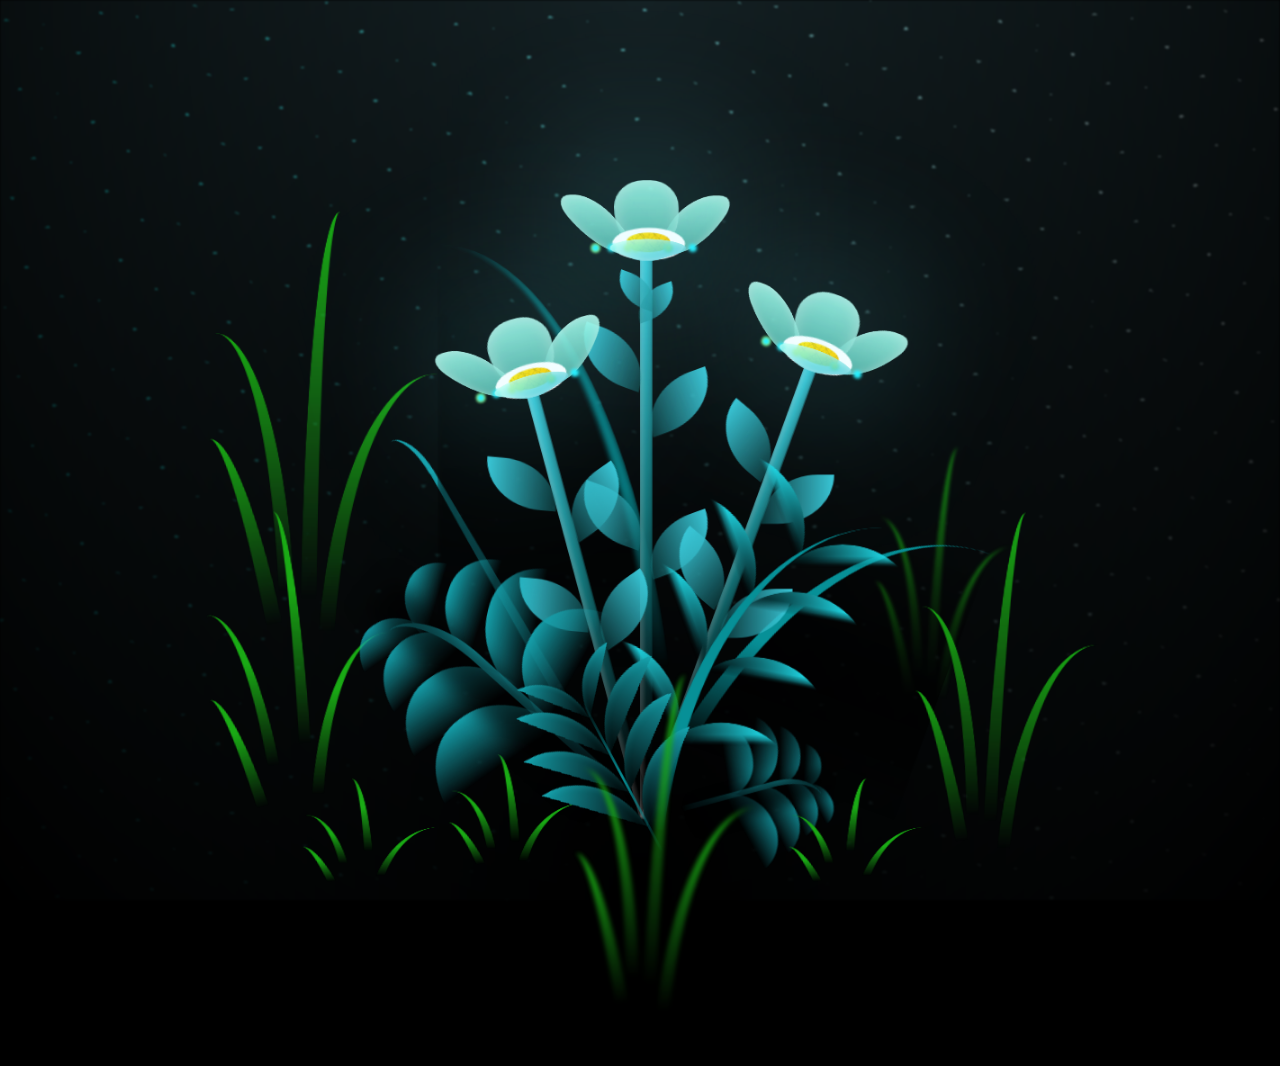
==== flower.html @ 7cb49137 "initial commit" ====
<!DOCTYPE html>
<html lang="en">
<head>
    <meta charset="UTF-8">
    <meta http-equiv="X-UA-Compatible" content="IE=edge">
    <meta name="viewport" content="width=device-width, initial-scale=1.0">
    <link rel="stylesheet" href="css/main.css">
    <link rel="icon" href="img/flowers.png" type="image/x-icon">
    <title>flowers</title>
</head>
<body class="container">
    <div class="night"></div>
    <div class="flowers">
      <div class="flower flower--1">
        <div class="flower__leafs flower__leafs--1">
          <div class="flower__leaf flower__leaf--1"></div>
          <div class="flower__leaf flower__leaf--2"></div>
          <div class="flower__leaf flower__leaf--3"></div>
          <div class="flower__leaf flower__leaf--4"></div>
          <div class="flower__white-circle"></div>
  
          <div class="flower__light flower__light--1"></div>
          <div class="flower__light flower__light--2"></div>
          <div class="flower__light flower__light--3"></div>
          <div class="flower__light flower__light--4"></div>
          <div class="flower__light flower__light--5"></div>
          <div class="flower__light flower__light--6"></div>
          <div class="flower__light flower__light--7"></div>
          <div class="flower__light flower__light--8"></div>
  
        </div>
        <div class="flower__line">
          <div class="flower__line__leaf flower__line__leaf--1"></div>
          <div class="flower__line__leaf flower__line__leaf--2"></div>
          <div class="flower__line__leaf flower__line__leaf--3"></div>
          <div class="flower__line__leaf flower__line__leaf--4"></div>
          <div class="flower__line__leaf flower__line__leaf--5"></div>
          <div class="flower__line__leaf flower__line__leaf--6"></div>
        </div>
      </div>
  
      <div class="flower flower--2">
        <div class="flower__leafs flower__leafs--2">
          <div class="flower__leaf flower__leaf--1"></div>
          <div class="flower__leaf flower__leaf--2"></div>
          <div class="flower__leaf flower__leaf--3"></div>
          <div class="flower__leaf flower__leaf--4"></div>
          <div class="flower__white-circle"></div>
  
          <div class="flower__light flower__light--1"></div>
          <div class="flower__light flower__light--2"></div>
          <div class="flower__light flower__light--3"></div>
          <div class="flower__light flower__light--4"></div>
          <div class="flower__light flower__light--5"></div>
          <div class="flower__light flower__light--6"></div>
          <div class="flower__light flower__light--7"></div>
          <div class="flower__light flower__light--8"></div>
  
        </div>
        <div class="flower__line">
          <div class="flower__line__leaf flower__line__leaf--1"></div>
          <div class="flower__line__leaf flower__line__leaf--2"></div>
          <div class="flower__line__leaf flower__line__leaf--3"></div>
          <div class="flower__line__leaf flower__line__leaf--4"></div>
        </div>
      </div>
  
      <div class="flower flower--3">
        <div class="flower__leafs flower__leafs--3">
          <div class="flower__leaf flower__leaf--1"></div>
          <div class="flower__leaf flower__leaf--2"></div>
          <div class="flower__leaf flower__leaf--3"></div>
          <div class="flower__leaf flower__leaf--4"></div>
          <div class="flower__white-circle"></div>
  
          <div class="flower__light flower__light--1"></div>
          <div class="flower__light flower__light--2"></div>
          <div class="flower__light flower__light--3"></div>
          <div class="flower__light flower__light--4"></div>
          <div class="flower__light flower__light--5"></div>
          <div class="flower__light flower__light--6"></div>
          <div class="flower__light flower__light--7"></div>
          <div class="flower__light flower__light--8"></div>
  
        </div>
        <div class="flower__line">
          <div class="flower__line__leaf flower__line__leaf--1"></div>
          <div class="flower__line__leaf flower__line__leaf--2"></div>
          <div class="flower__line__leaf flower__line__leaf--3"></div>
          <div class="flower__line__leaf flower__line__leaf--4"></div>
        </div>
      </div>
  
      <div class="grow-ans" style="--d:1.2s">
        <div class="flower__g-long">
          <div class="flower__g-long__top"></div>
          <div class="flower__g-long__bottom"></div>
        </div>
      </div>
  
      <div class="growing-grass">
        <div class="flower__grass flower__grass--1">
          <div class="flower__grass--top"></div>
          <div class="flower__grass--bottom"></div>
          <div class="flower__grass__leaf flower__grass__leaf--1"></div>
          <div class="flower__grass__leaf flower__grass__leaf--2"></div>
          <div class="flower__grass__leaf flower__grass__leaf--3"></div>
          <div class="flower__grass__leaf flower__grass__leaf--4"></div>
          <div class="flower__grass__leaf flower__grass__leaf--5"></div>
          <div class="flower__grass__leaf flower__grass__leaf--6"></div>
          <div class="flower__grass__leaf flower__grass__leaf--7"></div>
          <div class="flower__grass__leaf flower__grass__leaf--8"></div>
          <div class="flower__grass__overlay"></div>
        </div>
      </div>
  
      <div class="growing-grass">
        <div class="flower__grass flower__grass--2">
          <div class="flower__grass--top"></div>
          <div class="flower__grass--bottom"></div>
          <div class="flower__grass__leaf flower__grass__leaf--1"></div>
          <div class="flower__grass__leaf flower__grass__leaf--2"></div>
          <div class="flower__grass__leaf flower__grass__leaf--3"></div>
          <div class="flower__grass__leaf flower__grass__leaf--4"></div>
          <div class="flower__grass__leaf flower__grass__leaf--5"></div>
          <div class="flower__grass__leaf flower__grass__leaf--6"></div>
          <div class="flower__grass__leaf flower__grass__leaf--7"></div>
          <div class="flower__grass__leaf flower__grass__leaf--8"></div>
          <div class="flower__grass__overlay"></div>
        </div>
      </div>
  
      <div class="grow-ans" style="--d:2.4s">
        <div class="flower__g-right flower__g-right--1">
          <div class="leaf"></div>
        </div>
      </div>
  
      <div class="grow-ans" style="--d:2.8s">
        <div class="flower__g-right flower__g-right--2">
          <div class="leaf"></div>
        </div>
      </div>
  
      <div class="grow-ans" style="--d:2.8s">
        <div class="flower__g-front">
          <div class="flower__g-front__leaf-wrapper flower__g-front__leaf-wrapper--1">
            <div class="flower__g-front__leaf"></div>
          </div>
          <div class="flower__g-front__leaf-wrapper flower__g-front__leaf-wrapper--2">
            <div class="flower__g-front__leaf"></div>
          </div>
          <div class="flower__g-front__leaf-wrapper flower__g-front__leaf-wrapper--3">
            <div class="flower__g-front__leaf"></div>
          </div>
          <div class="flower__g-front__leaf-wrapper flower__g-front__leaf-wrapper--4">
            <div class="flower__g-front__leaf"></div>
          </div>
          <div class="flower__g-front__leaf-wrapper flower__g-front__leaf-wrapper--5">
            <div class="flower__g-front__leaf"></div>
          </div>
          <div class="flower__g-front__leaf-wrapper flower__g-front__leaf-wrapper--6">
            <div class="flower__g-front__leaf"></div>
          </div>
          <div class="flower__g-front__leaf-wrapper flower__g-front__leaf-wrapper--7">
            <div class="flower__g-front__leaf"></div>
          </div>
          <div class="flower__g-front__leaf-wrapper flower__g-front__leaf-wrapper--8">
            <div class="flower__g-front__leaf"></div>
          </div>
          <div class="flower__g-front__line"></div>
        </div>
      </div>
  
      <div class="grow-ans" style="--d:3.2s">
        <div class="flower__g-fr">
          <div class="leaf"></div>
          <div class="flower__g-fr__leaf flower__g-fr__leaf--1"></div>
          <div class="flower__g-fr__leaf flower__g-fr__leaf--2"></div>
          <div class="flower__g-fr__leaf flower__g-fr__leaf--3"></div>
          <div class="flower__g-fr__leaf flower__g-fr__leaf--4"></div>
          <div class="flower__g-fr__leaf flower__g-fr__leaf--5"></div>
          <div class="flower__g-fr__leaf flower__g-fr__leaf--6"></div>
          <div class="flower__g-fr__leaf flower__g-fr__leaf--7"></div>
          <div class="flower__g-fr__leaf flower__g-fr__leaf--8"></div>
        </div>
      </div>
  
      <div class="long-g long-g--0">
        <div class="grow-ans" style="--d:3s">
          <div class="leaf leaf--0"></div>
        </div>
        <div class="grow-ans" style="--d:2.2s">
          <div class="leaf leaf--1"></div>
        </div>
        <div class="grow-ans" style="--d:3.4s">
          <div class="leaf leaf--2"></div>
        </div>
        <div class="grow-ans" style="--d:3.6s">
          <div class="leaf leaf--3"></div>
        </div>
      </div>
  
      <div class="long-g long-g--1">
        <div class="grow-ans" style="--d:3.6s">
          <div class="leaf leaf--0"></div>
        </div>
        <div class="grow-ans" style="--d:3.8s">
          <div class="leaf leaf--1"></div>
        </div>
        <div class="grow-ans" style="--d:4s">
          <div class="leaf leaf--2"></div>
        </div>
        <div class="grow-ans" style="--d:4.2s">
          <div class="leaf leaf--3"></div>
        </div>
      </div>
  
      <div class="long-g long-g--2">
        <div class="grow-ans" style="--d:4s">
          <div class="leaf leaf--0"></div>
        </div>
        <div class="grow-ans" style="--d:4.2s">
          <div class="leaf leaf--1"></div>
        </div>
        <div class="grow-ans" style="--d:4.4s">
          <div class="leaf leaf--2"></div>
        </div>
        <div class="grow-ans" style="--d:4.6s">
          <div class="leaf leaf--3"></div>
        </div>
      </div>
  
      <div class="long-g long-g--3">
        <div class="grow-ans" style="--d:4s">
          <div class="leaf leaf--0"></div>
        </div>
        <div class="grow-ans" style="--d:4.2s">
          <div class="leaf leaf--1"></div>
        </div>
        <div class="grow-ans" style="--d:3s">
          <div class="leaf leaf--2"></div>
        </div>
        <div class="grow-ans" style="--d:3.6s">
          <div class="leaf leaf--3"></div>
        </div>
      </div>
  
      <div class="long-g long-g--4">
        <div class="grow-ans" style="--d:4s">
          <div class="leaf leaf--0"></div>
        </div>
        <div class="grow-ans" style="--d:4.2s">
          <div class="leaf leaf--1"></div>
        </div>
        <div class="grow-ans" style="--d:3s">
          <div class="leaf leaf--2"></div>
        </div>
        <div class="grow-ans" style="--d:3.6s">
          <div class="leaf leaf--3"></div>
        </div>
      </div>
  
      <div class="long-g long-g--5">
        <div class="grow-ans" style="--d:4s">
          <div class="leaf leaf--0"></div>
        </div>
        <div class="grow-ans" style="--d:4.2s">
          <div class="leaf leaf--1"></div>
        </div>
        <div class="grow-ans" style="--d:3s">
          <div class="leaf leaf--2"></div>
        </div>
        <div class="grow-ans" style="--d:3.6s">
          <div class="leaf leaf--3"></div>
        </div>
      </div>
  
      <div class="long-g long-g--6">
        <div class="grow-ans" style="--d:4.2s">
          <div class="leaf leaf--0"></div>
        </div>
        <div class="grow-ans" style="--d:4.4s">
          <div class="leaf leaf--1"></div>
        </div>
        <div class="grow-ans" style="--d:4.6s">
          <div class="leaf leaf--2"></div>
        </div>
        <div class="grow-ans" style="--d:4.8s">
          <div class="leaf leaf--3"></div>
        </div>
      </div>
  
      <div class="long-g long-g--7">
        <div class="grow-ans" style="--d:3s">
          <div class="leaf leaf--0"></div>
        </div>
        <div class="grow-ans" style="--d:3.2s">
          <div class="leaf leaf--1"></div>
        </div>
        <div class="grow-ans" style="--d:3.5s">
          <div class="leaf leaf--2"></div>
        </div>
        <div class="grow-ans" style="--d:3.6s">
          <div class="leaf leaf--3"></div>
        </div>
      </div>
    </div>
    
    <script src="main.js"></script>
  </body>
</html>
---- css/main.css ----
*,
*::after,
*::before {
  padding: 0;
  margin: 0;
  box-sizing: border-box;
}

:root {
  --dark-color: #000;
}

body {
  display: flex;
  align-items: flex-end;
  justify-content: center;
  min-height: 100vh;
  background-color: var(--dark-color);
  overflow: hidden;
  perspective: 1000px;
}

.night {
  position: fixed;
  left: 50%;
  top: 0;
  transform: translateX(-50%);
  width: 100%;
  height: 100%;
  filter: blur(0.1vmin);
  background-image: radial-gradient(ellipse at top, transparent 0%, var(--dark-color)), radial-gradient(ellipse at bottom, var(--dark-color), rgba(145, 233, 255, 0.2)), repeating-linear-gradient(220deg, rgb(0, 0, 0) 0px, rgb(0, 0, 0) 19px, transparent 19px, transparent 22px), repeating-linear-gradient(189deg, rgb(0, 0, 0) 0px, rgb(0, 0, 0) 19px, transparent 19px, transparent 22px), repeating-linear-gradient(148deg, rgb(0, 0, 0) 0px, rgb(0, 0, 0) 19px, transparent 19px, transparent 22px), linear-gradient(90deg, rgb(0, 255, 250), rgb(240, 240, 240));
}

.flowers {
  position: relative;
  transform: scale(0.9);
}

.flower {
  position: absolute;
  bottom: 10vmin;
  transform-origin: bottom center;
  z-index: 10;
  --fl-speed: 0.3s;
}
.flower--1 {
  -webkit-animation: moving-flower-1 4s linear infinite;
          animation: moving-flower-1 4s linear infinite;
}
.flower--1 .flower__line {
  height: 70vmin;
  -webkit-animation-delay: 0.3s;
          animation-delay: 0.3s;
}
.flower--1 .flower__line__leaf--1 {
  -webkit-animation: blooming-leaf-right var(--fl-speed) 1.6s backwards;
          animation: blooming-leaf-right var(--fl-speed) 1.6s backwards;
}
.flower--1 .flower__line__leaf--2 {
  -webkit-animation: blooming-leaf-right var(--fl-speed) 1.4s backwards;
          animation: blooming-leaf-right var(--fl-speed) 1.4s backwards;
}
.flower--1 .flower__line__leaf--3 {
  -webkit-animation: blooming-leaf-left var(--fl-speed) 1.2s backwards;
          animation: blooming-leaf-left var(--fl-speed) 1.2s backwards;
}
.flower--1 .flower__line__leaf--4 {
  -webkit-animation: blooming-leaf-left var(--fl-speed) 1s backwards;
          animation: blooming-leaf-left var(--fl-speed) 1s backwards;
}
.flower--1 .flower__line__leaf--5 {
  -webkit-animation: blooming-leaf-right var(--fl-speed) 1.8s backwards;
          animation: blooming-leaf-right var(--fl-speed) 1.8s backwards;
}
.flower--1 .flower__line__leaf--6 {
  -webkit-animation: blooming-leaf-left var(--fl-speed) 2s backwards;
          animation: blooming-leaf-left var(--fl-speed) 2s backwards;
}
.flower--2 {
  left: 50%;
  transform: rotate(20deg);
  -webkit-animation: moving-flower-2 4s linear infinite;
          animation: moving-flower-2 4s linear infinite;
}
.flower--2 .flower__line {
  height: 60vmin;
  -webkit-animation-delay: 0.6s;
          animation-delay: 0.6s;
}
.flower--2 .flower__line__leaf--1 {
  -webkit-animation: blooming-leaf-right var(--fl-speed) 1.9s backwards;
          animation: blooming-leaf-right var(--fl-speed) 1.9s backwards;
}
.flower--2 .flower__line__leaf--2 {
  -webkit-animation: blooming-leaf-right var(--fl-speed) 1.7s backwards;
          animation: blooming-leaf-right var(--fl-speed) 1.7s backwards;
}
.flower--2 .flower__line__leaf--3 {
  -webkit-animation: blooming-leaf-left var(--fl-speed) 1.5s backwards;
          animation: blooming-leaf-left var(--fl-speed) 1.5s backwards;
}
.flower--2 .flower__line__leaf--4 {
  -webkit-animation: blooming-leaf-left var(--fl-speed) 1.3s backwards;
          animation: blooming-leaf-left var(--fl-speed) 1.3s backwards;
}
.flower--3 {
  left: 50%;
  transform: rotate(-15deg);
  -webkit-animation: moving-flower-3 4s linear infinite;
          animation: moving-flower-3 4s linear infinite;
}
.flower--3 .flower__line {
  -webkit-animation-delay: 0.9s;
          animation-delay: 0.9s;
}
.flower--3 .flower__line__leaf--1 {
  -webkit-animation: blooming-leaf-right var(--fl-speed) 2.5s backwards;
          animation: blooming-leaf-right var(--fl-speed) 2.5s backwards;
}
.flower--3 .flower__line__leaf--2 {
  -webkit-animation: blooming-leaf-right var(--fl-speed) 2.3s backwards;
          animation: blooming-leaf-right var(--fl-speed) 2.3s backwards;
}
.flower--3 .flower__line__leaf--3 {
  -webkit-animation: blooming-leaf-left var(--fl-speed) 2.1s backwards;
          animation: blooming-leaf-left var(--fl-speed) 2.1s backwards;
}
.flower--3 .flower__line__leaf--4 {
  -webkit-animation: blooming-leaf-left var(--fl-speed) 1.9s backwards;
          animation: blooming-leaf-left var(--fl-speed) 1.9s backwards;
}
.flower__leafs {
  position: relative;
  -webkit-animation: blooming-flower 2s backwards;
          animation: blooming-flower 2s backwards;
}
.flower__leafs--1 {
  -webkit-animation-delay: 1.1s;
          animation-delay: 1.1s;
}
.flower__leafs--2 {
  -webkit-animation-delay: 1.4s;
          animation-delay: 1.4s;
}
.flower__leafs--3 {
  -webkit-animation-delay: 1.7s;
          animation-delay: 1.7s;
}
.flower__leafs::after {
  content: "";
  position: absolute;
  left: 0;
  top: 0;
  transform: translate(-50%, -100%);
  width: 8vmin;
  height: 8vmin;
  background-color: #6bf0ff;
  filter: blur(10vmin);
}
.flower__leaf {
  position: absolute;
  bottom: 0;
  left: 50%;
  width: 8vmin;
  height: 11vmin;
  border-radius: 51% 49% 47% 53%/44% 45% 55% 69%;
  background-color: #a7ffee;
  background-image: linear-gradient(to top, #54b8aa, #a7ffee);
  transform-origin: bottom center;
  opacity: 0.9;
  box-shadow: inset 0 0 2vmin rgba(255, 255, 255, 0.5);
}
.flower__leaf--1 {
  transform: translate(-10%, 1%) rotateY(40deg) rotateX(-50deg);
}
.flower__leaf--2 {
  transform: translate(-50%, -4%) rotateX(40deg);
}
.flower__leaf--3 {
  transform: translate(-90%, 0%) rotateY(45deg) rotateX(50deg);
}
.flower__leaf--4 {
  width: 8vmin;
  height: 8vmin;
  transform-origin: bottom left;
  border-radius: 4vmin 10vmin 4vmin 4vmin;
  transform: translate(0%, 18%) rotateX(70deg) rotate(-43deg);
  background-image: linear-gradient(to top, #39c6d6, #a7ffee);
  z-index: 1;
  opacity: 0.8;
}
.flower__white-circle {
  position: absolute;
  left: -3.5vmin;
  top: -3vmin;
  width: 9vmin;
  height: 4vmin;
  border-radius: 50%;
  background-color: #fff;
}
.flower__white-circle::after {
  content: "";
  position: absolute;
  left: 50%;
  top: 45%;
  transform: translate(-50%, -50%);
  width: 60%;
  height: 60%;
  border-radius: inherit;
  background-image: repeating-linear-gradient(135deg, rgba(0, 0, 0, 0.03) 0px, rgba(0, 0, 0, 0.03) 1px, transparent 1px, transparent 12px), repeating-linear-gradient(45deg, rgba(0, 0, 0, 0.03) 0px, rgba(0, 0, 0, 0.03) 1px, transparent 1px, transparent 12px), repeating-linear-gradient(67.5deg, rgba(0, 0, 0, 0.03) 0px, rgba(0, 0, 0, 0.03) 1px, transparent 1px, transparent 12px), repeating-linear-gradient(135deg, rgba(0, 0, 0, 0.03) 0px, rgba(0, 0, 0, 0.03) 1px, transparent 1px, transparent 12px), repeating-linear-gradient(45deg, rgba(0, 0, 0, 0.03) 0px, rgba(0, 0, 0, 0.03) 1px, transparent 1px, transparent 12px), repeating-linear-gradient(112.5deg, rgba(0, 0, 0, 0.03) 0px, rgba(0, 0, 0, 0.03) 1px, transparent 1px, transparent 12px), repeating-linear-gradient(112.5deg, rgba(0, 0, 0, 0.03) 0px, rgba(0, 0, 0, 0.03) 1px, transparent 1px, transparent 12px), repeating-linear-gradient(45deg, rgba(0, 0, 0, 0.03) 0px, rgba(0, 0, 0, 0.03) 1px, transparent 1px, transparent 12px), repeating-linear-gradient(22.5deg, rgba(0, 0, 0, 0.03) 0px, rgba(0, 0, 0, 0.03) 1px, transparent 1px, transparent 12px), repeating-linear-gradient(45deg, rgba(0, 0, 0, 0.03) 0px, rgba(0, 0, 0, 0.03) 1px, transparent 1px, transparent 12px), repeating-linear-gradient(22.5deg, rgba(0, 0, 0, 0.03) 0px, rgba(0, 0, 0, 0.03) 1px, transparent 1px, transparent 12px), repeating-linear-gradient(135deg, rgba(0, 0, 0, 0.03) 0px, rgba(0, 0, 0, 0.03) 1px, transparent 1px, transparent 12px), repeating-linear-gradient(157.5deg, rgba(0, 0, 0, 0.03) 0px, rgba(0, 0, 0, 0.03) 1px, transparent 1px, transparent 12px), repeating-linear-gradient(67.5deg, rgba(0, 0, 0, 0.03) 0px, rgba(0, 0, 0, 0.03) 1px, transparent 1px, transparent 12px), repeating-linear-gradient(67.5deg, rgba(0, 0, 0, 0.03) 0px, rgba(0, 0, 0, 0.03) 1px, transparent 1px, transparent 12px), linear-gradient(90deg, rgb(255, 235, 18), rgb(255, 206, 0));
}
.flower__line {
  height: 55vmin;
  width: 1.5vmin;
  background-image: linear-gradient(to left, rgba(0, 0, 0, 0.2), transparent, rgba(255, 255, 255, 0.2)), linear-gradient(to top, transparent 10%, #14757a, #39c6d6);
  box-shadow: inset 0 0 2px rgba(0, 0, 0, 0.5);
  -webkit-animation: grow-flower-tree 4s backwards;
          animation: grow-flower-tree 4s backwards;
}
.flower__line__leaf {
  --w: 7vmin;
  --h: calc(var(--w) + 2vmin);
  position: absolute;
  top: 20%;
  left: 90%;
  width: var(--w);
  height: var(--h);
  border-top-right-radius: var(--h);
  border-bottom-left-radius: var(--h);
  background-image: linear-gradient(to top, rgba(20, 117, 122, 0.4), #39c6d6);
}
.flower__line__leaf--1 {
  transform: rotate(70deg) rotateY(30deg);
}
.flower__line__leaf--2 {
  top: 45%;
  transform: rotate(70deg) rotateY(30deg);
}
.flower__line__leaf--3, .flower__line__leaf--4, .flower__line__leaf--6 {
  border-top-right-radius: 0;
  border-bottom-left-radius: 0;
  border-top-left-radius: var(--h);
  border-bottom-right-radius: var(--h);
  left: -460%;
  top: 12%;
  transform: rotate(-70deg) rotateY(30deg);
}
.flower__line__leaf--4 {
  top: 40%;
}
.flower__line__leaf--5 {
  top: 0;
  transform-origin: left;
  transform: rotate(70deg) rotateY(30deg) scale(0.6);
}
.flower__line__leaf--6 {
  top: -2%;
  left: -450%;
  transform-origin: right;
  transform: rotate(-70deg) rotateY(30deg) scale(0.6);
}
.flower__light {
  position: absolute;
  bottom: 0vmin;
  width: 1vmin;
  height: 1vmin;
  background-color: rgb(255, 251, 0);
  border-radius: 50%;
  filter: blur(0.2vmin);
  -webkit-animation: light-ans 4s linear infinite backwards;
          animation: light-ans 4s linear infinite backwards;
}
.flower__light:nth-child(odd) {
  background-color: #23f0ff;
}
.flower__light--1 {
  left: -2vmin;
  -webkit-animation-delay: 1s;
          animation-delay: 1s;
}
.flower__light--2 {
  left: 3vmin;
  -webkit-animation-delay: 0.5s;
          animation-delay: 0.5s;
}
.flower__light--3 {
  left: -6vmin;
  -webkit-animation-delay: 0.3s;
          animation-delay: 0.3s;
}
.flower__light--4 {
  left: 6vmin;
  -webkit-animation-delay: 0.9s;
          animation-delay: 0.9s;
}
.flower__light--5 {
  left: -1vmin;
  -webkit-animation-delay: 1.5s;
          animation-delay: 1.5s;
}
.flower__light--6 {
  left: -4vmin;
  -webkit-animation-delay: 3s;
          animation-delay: 3s;
}
.flower__light--7 {
  left: 3vmin;
  -webkit-animation-delay: 2s;
          animation-delay: 2s;
}
.flower__light--8 {
  left: -6vmin;
  -webkit-animation-delay: 3.5s;
          animation-delay: 3.5s;
}
.flower__grass {
  --c: #159faa;
  --line-w: 1.5vmin;
  position: absolute;
  bottom: 12vmin;
  left: -7vmin;
  display: flex;
  flex-direction: column;
  align-items: flex-end;
  z-index: 20;
  transform-origin: bottom center;
  transform: rotate(-48deg) rotateY(40deg);
}
.flower__grass--1 {
  -webkit-animation: moving-grass 2s linear infinite;
          animation: moving-grass 2s linear infinite;
}
.flower__grass--2 {
  left: 2vmin;
  bottom: 10vmin;
  transform: scale(0.5) rotate(75deg) rotateX(10deg) rotateY(-200deg);
  opacity: 0.8;
  z-index: 0;
  -webkit-animation: moving-grass--2 1.5s linear infinite;
          animation: moving-grass--2 1.5s linear infinite;
}
.flower__grass--top {
  width: 7vmin;
  height: 10vmin;
  border-top-right-radius: 100%;
  border-right: var(--line-w) solid var(--c);
  transform-origin: bottom center;
  transform: rotate(-2deg);
}
.flower__grass--bottom {
  margin-top: -2px;
  width: var(--line-w);
  height: 25vmin;
  background-image: linear-gradient(to top, transparent, var(--c));
}
.flower__grass__leaf {
  --size: 10vmin;
  position: absolute;
  width: calc(var(--size) * 2.1);
  height: var(--size);
  border-top-left-radius: var(--size);
  border-top-right-radius: var(--size);
  background-image: linear-gradient(to top, transparent, transparent 30%, var(--c));
  z-index: 100;
}
.flower__grass__leaf--1 {
  top: -6%;
  left: 30%;
  --size: 6vmin;
  transform: rotate(-20deg);
  -webkit-animation: growing-grass-ans--1 2s 2.6s backwards;
          animation: growing-grass-ans--1 2s 2.6s backwards;
}
@-webkit-keyframes growing-grass-ans--1 {
  0% {
    transform-origin: bottom left;
    transform: rotate(-20deg) scale(0);
  }
}
@keyframes growing-grass-ans--1 {
  0% {
    transform-origin: bottom left;
    transform: rotate(-20deg) scale(0);
  }
}
.flower__grass__leaf--2 {
  top: -5%;
  left: -110%;
  --size: 6vmin;
  transform: rotate(10deg);
  -webkit-animation: growing-grass-ans--2 2s 2.4s linear backwards;
          animation: growing-grass-ans--2 2s 2.4s linear backwards;
}
@-webkit-keyframes growing-grass-ans--2 {
  0% {
    transform-origin: bottom right;
    transform: rotate(10deg) scale(0);
  }
}
@keyframes growing-grass-ans--2 {
  0% {
    transform-origin: bottom right;
    transform: rotate(10deg) scale(0);
  }
}
.flower__grass__leaf--3 {
  top: 5%;
  left: 60%;
  --size: 8vmin;
  transform: rotate(-18deg) rotateX(-20deg);
  -webkit-animation: growing-grass-ans--3 2s 2.2s linear backwards;
          animation: growing-grass-ans--3 2s 2.2s linear backwards;
}
@-webkit-keyframes growing-grass-ans--3 {
  0% {
    transform-origin: bottom left;
    transform: rotate(-18deg) rotateX(-20deg) scale(0);
  }
}
@keyframes growing-grass-ans--3 {
  0% {
    transform-origin: bottom left;
    transform: rotate(-18deg) rotateX(-20deg) scale(0);
  }
}
.flower__grass__leaf--4 {
  top: 6%;
  left: -135%;
  --size: 8vmin;
  transform: rotate(2deg);
  -webkit-animation: growing-grass-ans--4 2s 2s linear backwards;
          animation: growing-grass-ans--4 2s 2s linear backwards;
}
@-webkit-keyframes growing-grass-ans--4 {
  0% {
    transform-origin: bottom right;
    transform: rotate(2deg) scale(0);
  }
}
@keyframes growing-grass-ans--4 {
  0% {
    transform-origin: bottom right;
    transform: rotate(2deg) scale(0);
  }
}
.flower__grass__leaf--5 {
  top: 20%;
  left: 60%;
  --size: 10vmin;
  transform: rotate(-24deg) rotateX(-20deg);
  -webkit-animation: growing-grass-ans--5 2s 1.8s linear backwards;
          animation: growing-grass-ans--5 2s 1.8s linear backwards;
}
@-webkit-keyframes growing-grass-ans--5 {
  0% {
    transform-origin: bottom left;
    transform: rotate(-24deg) rotateX(-20deg) scale(0);
  }
}
@keyframes growing-grass-ans--5 {
  0% {
    transform-origin: bottom left;
    transform: rotate(-24deg) rotateX(-20deg) scale(0);
  }
}
.flower__grass__leaf--6 {
  top: 22%;
  left: -180%;
  --size: 10vmin;
  transform: rotate(10deg);
  -webkit-animation: growing-grass-ans--6 2s 1.6s linear backwards;
          animation: growing-grass-ans--6 2s 1.6s linear backwards;
}
@-webkit-keyframes growing-grass-ans--6 {
  0% {
    transform-origin: bottom right;
    transform: rotate(10deg) scale(0);
  }
}
@keyframes growing-grass-ans--6 {
  0% {
    transform-origin: bottom right;
    transform: rotate(10deg) scale(0);
  }
}
.flower__grass__leaf--7 {
  top: 39%;
  left: 70%;
  --size: 10vmin;
  transform: rotate(-10deg);
  -webkit-animation: growing-grass-ans--7 2s 1.4s linear backwards;
          animation: growing-grass-ans--7 2s 1.4s linear backwards;
}
@-webkit-keyframes growing-grass-ans--7 {
  0% {
    transform-origin: bottom left;
    transform: rotate(-10deg) scale(0);
  }
}
@keyframes growing-grass-ans--7 {
  0% {
    transform-origin: bottom left;
    transform: rotate(-10deg) scale(0);
  }
}
.flower__grass__leaf--8 {
  top: 40%;
  left: -215%;
  --size: 11vmin;
  transform: rotate(10deg);
  -webkit-animation: growing-grass-ans--8 2s 1.2s linear backwards;
          animation: growing-grass-ans--8 2s 1.2s linear backwards;
}
@-webkit-keyframes growing-grass-ans--8 {
  0% {
    transform-origin: bottom right;
    transform: rotate(10deg) scale(0);
  }
}
@keyframes growing-grass-ans--8 {
  0% {
    transform-origin: bottom right;
    transform: rotate(10deg) scale(0);
  }
}
.flower__grass__overlay {
  position: absolute;
  top: -10%;
  right: 0%;
  width: 100%;
  height: 100%;
  background-color: rgba(0, 0, 0, 0.6);
  filter: blur(1.5vmin);
  z-index: 100;
}
.flower__g-long {
  --w: 2vmin;
  --h: 6vmin;
  --c: #159faa;
  position: absolute;
  bottom: 10vmin;
  left: -3vmin;
  transform-origin: bottom center;
  transform: rotate(-30deg) rotateY(-20deg);
  display: flex;
  flex-direction: column;
  align-items: flex-end;
  -webkit-animation: flower-g-long-ans 3s linear infinite;
          animation: flower-g-long-ans 3s linear infinite;
}
@-webkit-keyframes flower-g-long-ans {
  0%, 100% {
    transform: rotate(-30deg) rotateY(-20deg);
  }
  50% {
    transform: rotate(-32deg) rotateY(-20deg);
  }
}
@keyframes flower-g-long-ans {
  0%, 100% {
    transform: rotate(-30deg) rotateY(-20deg);
  }
  50% {
    transform: rotate(-32deg) rotateY(-20deg);
  }
}
.flower__g-long__top {
  top: calc(var(--h) * -1);
  width: calc(var(--w) + 1vmin);
  height: var(--h);
  border-top-right-radius: 100%;
  border-right: 0.7vmin solid var(--c);
  transform: translate(-0.7vmin, 1vmin);
}
.flower__g-long__bottom {
  width: var(--w);
  height: 50vmin;
  transform-origin: bottom center;
  background-image: linear-gradient(to top, transparent 30%, var(--c));
  box-shadow: inset 0 0 2px rgba(0, 0, 0, 0.5);
  -webkit-clip-path: polygon(35% 0, 65% 1%, 100% 100%, 0% 100%);
          clip-path: polygon(35% 0, 65% 1%, 100% 100%, 0% 100%);
}
.flower__g-right {
  position: absolute;
  bottom: 6vmin;
  left: -2vmin;
  transform-origin: bottom left;
  transform: rotate(20deg);
}
.flower__g-right .leaf {
  width: 30vmin;
  height: 50vmin;
  border-top-left-radius: 100%;
  border-left: 2vmin solid #079097;
  background-image: linear-gradient(to bottom, transparent, var(--dark-color) 60%);
  -webkit-mask-image: linear-gradient(to top, transparent 30%, #079097 60%);
}
.flower__g-right--1 {
  -webkit-animation: flower-g-right-ans 2.5s linear infinite;
          animation: flower-g-right-ans 2.5s linear infinite;
}
.flower__g-right--2 {
  left: 5vmin;
  transform: rotateY(-180deg);
  -webkit-animation: flower-g-right-ans--2 3s linear infinite;
          animation: flower-g-right-ans--2 3s linear infinite;
}
.flower__g-right--2 .leaf {
  height: 75vmin;
  filter: blur(0.3vmin);
  opacity: 0.8;
}
@-webkit-keyframes flower-g-right-ans {
  0%, 100% {
    transform: rotate(20deg);
  }
  50% {
    transform: rotate(24deg) rotateX(-20deg);
  }
}
@keyframes flower-g-right-ans {
  0%, 100% {
    transform: rotate(20deg);
  }
  50% {
    transform: rotate(24deg) rotateX(-20deg);
  }
}
@-webkit-keyframes flower-g-right-ans--2 {
  0%, 100% {
    transform: rotateY(-180deg) rotate(0deg) rotateX(-20deg);
  }
  50% {
    transform: rotateY(-180deg) rotate(6deg) rotateX(-20deg);
  }
}
@keyframes flower-g-right-ans--2 {
  0%, 100% {
    transform: rotateY(-180deg) rotate(0deg) rotateX(-20deg);
  }
  50% {
    transform: rotateY(-180deg) rotate(6deg) rotateX(-20deg);
  }
}
.flower__g-front {
  position: absolute;
  bottom: 6vmin;
  left: 2.5vmin;
  z-index: 100;
  transform-origin: bottom center;
  transform: rotate(-28deg) rotateY(30deg) scale(1.04);
  -webkit-animation: flower__g-front-ans 2s linear infinite;
          animation: flower__g-front-ans 2s linear infinite;
}
@-webkit-keyframes flower__g-front-ans {
  0%, 100% {
    transform: rotate(-28deg) rotateY(30deg) scale(1.04);
  }
  50% {
    transform: rotate(-35deg) rotateY(40deg) scale(1.04);
  }
}
@keyframes flower__g-front-ans {
  0%, 100% {
    transform: rotate(-28deg) rotateY(30deg) scale(1.04);
  }
  50% {
    transform: rotate(-35deg) rotateY(40deg) scale(1.04);
  }
}
.flower__g-front__line {
  width: 0.3vmin;
  height: 20vmin;
  background-image: linear-gradient(to top, transparent, #079097, transparent 100%);
  position: relative;
}
.flower__g-front__leaf-wrapper {
  position: absolute;
  top: 0;
  left: 0;
  transform-origin: bottom left;
  transform: rotate(10deg);
}
.flower__g-front__leaf-wrapper:nth-child(even) {
  left: 0vmin;
  transform: rotateY(-180deg) rotate(5deg);
  -webkit-animation: flower__g-front__leaf-left-ans 1s ease-in backwards;
          animation: flower__g-front__leaf-left-ans 1s ease-in backwards;
}
.flower__g-front__leaf-wrapper:nth-child(odd) {
  -webkit-animation: flower__g-front__leaf-ans 1s ease-in backwards;
          animation: flower__g-front__leaf-ans 1s ease-in backwards;
}
.flower__g-front__leaf-wrapper--1 {
  top: -8vmin;
  transform: scale(0.7);
  -webkit-animation: flower__g-front__leaf-ans 1s 5.5s ease-in backwards !important;
          animation: flower__g-front__leaf-ans 1s 5.5s ease-in backwards !important;
}
.flower__g-front__leaf-wrapper--2 {
  top: -8vmin;
  transform: rotateY(-180deg) scale(0.7) !important;
  -webkit-animation: flower__g-front__leaf-left-ans-2 1s 4.6s ease-in backwards !important;
          animation: flower__g-front__leaf-left-ans-2 1s 4.6s ease-in backwards !important;
}
.flower__g-front__leaf-wrapper--3 {
  top: -3vmin;
  -webkit-animation: flower__g-front__leaf-ans 1s 4.6s ease-in backwards;
          animation: flower__g-front__leaf-ans 1s 4.6s ease-in backwards;
}
.flower__g-front__leaf-wrapper--4 {
  top: -3vmin;
  transform: rotateY(-180deg) scale(0.9) !important;
  -webkit-animation: flower__g-front__leaf-left-ans-2 1s 4.6s ease-in backwards !important;
          animation: flower__g-front__leaf-left-ans-2 1s 4.6s ease-in backwards !important;
}
@-webkit-keyframes flower__g-front__leaf-left-ans-2 {
  0% {
    transform: rotateY(-180deg) scale(0);
  }
}
@keyframes flower__g-front__leaf-left-ans-2 {
  0% {
    transform: rotateY(-180deg) scale(0);
  }
}
.flower__g-front__leaf-wrapper--5, .flower__g-front__leaf-wrapper--6 {
  top: 2vmin;
}
.flower__g-front__leaf-wrapper--7, .flower__g-front__leaf-wrapper--8 {
  top: 6.5vmin;
}
.flower__g-front__leaf-wrapper--2 {
  -webkit-animation-delay: 5.2s !important;
          animation-delay: 5.2s !important;
}
.flower__g-front__leaf-wrapper--3 {
  -webkit-animation-delay: 4.9s !important;
          animation-delay: 4.9s !important;
}
.flower__g-front__leaf-wrapper--5 {
  -webkit-animation-delay: 4.3s !important;
          animation-delay: 4.3s !important;
}
.flower__g-front__leaf-wrapper--6 {
  -webkit-animation-delay: 4.1s !important;
          animation-delay: 4.1s !important;
}
.flower__g-front__leaf-wrapper--7 {
  -webkit-animation-delay: 3.8s !important;
          animation-delay: 3.8s !important;
}
.flower__g-front__leaf-wrapper--8 {
  -webkit-animation-delay: 3.5s !important;
          animation-delay: 3.5s !important;
}
@-webkit-keyframes flower__g-front__leaf-ans {
  0% {
    transform: rotate(10deg) scale(0);
  }
}
@keyframes flower__g-front__leaf-ans {
  0% {
    transform: rotate(10deg) scale(0);
  }
}
@-webkit-keyframes flower__g-front__leaf-left-ans {
  0% {
    transform: rotateY(-180deg) rotate(5deg) scale(0);
  }
}
@keyframes flower__g-front__leaf-left-ans {
  0% {
    transform: rotateY(-180deg) rotate(5deg) scale(0);
  }
}
.flower__g-front__leaf {
  width: 10vmin;
  height: 10vmin;
  border-radius: 100% 0% 0% 100%/100% 100% 0% 0%;
  box-shadow: inset 0 2px 1vmin hsla(184deg, 97%, 58%, 0.2);
  background-image: linear-gradient(to bottom left, transparent, var(--dark-color)), linear-gradient(to bottom right, #159faa 50%, transparent 50%, transparent);
  -webkit-mask-image: linear-gradient(to bottom right, #159faa 50%, transparent 50%, transparent);
  mask-image: linear-gradient(to bottom right, #159faa 50%, transparent 50%, transparent);
}
.flower__g-fr {
  position: absolute;
  bottom: -4vmin;
  left: vmin;
  transform-origin: bottom left;
  z-index: 10;
  -webkit-animation: flower__g-fr-ans 2s linear infinite;
          animation: flower__g-fr-ans 2s linear infinite;
}
@-webkit-keyframes flower__g-fr-ans {
  0%, 100% {
    transform: rotate(2deg);
  }
  50% {
    transform: rotate(4deg);
  }
}
@keyframes flower__g-fr-ans {
  0%, 100% {
    transform: rotate(2deg);
  }
  50% {
    transform: rotate(4deg);
  }
}
.flower__g-fr .leaf {
  width: 30vmin;
  height: 50vmin;
  border-top-left-radius: 100%;
  border-left: 2vmin solid #079097;
  -webkit-mask-image: linear-gradient(to top, transparent 25%, #079097 50%);
  position: relative;
  z-index: 1;
}
.flower__g-fr__leaf {
  position: absolute;
  top: 0;
  left: 0;
  width: 10vmin;
  height: 10vmin;
  border-radius: 100% 0% 0% 100%/100% 100% 0% 0%;
  box-shadow: inset 0 2px 1vmin hsla(184deg, 97%, 58%, 0.2);
  background-image: linear-gradient(to bottom left, transparent, var(--dark-color) 98%), linear-gradient(to bottom right, #23f0ff 45%, transparent 50%, transparent);
  -webkit-mask-image: linear-gradient(135deg, #159faa 40%, transparent 50%, transparent);
}
.flower__g-fr__leaf--1 {
  left: 20vmin;
  transform: rotate(45deg);
  -webkit-animation: flower__g-fr-leaft-ans-1 0.5s 5.2s linear backwards;
          animation: flower__g-fr-leaft-ans-1 0.5s 5.2s linear backwards;
}
@-webkit-keyframes flower__g-fr-leaft-ans-1 {
  0% {
    transform-origin: left;
    transform: rotate(45deg) scale(0);
  }
}
@keyframes flower__g-fr-leaft-ans-1 {
  0% {
    transform-origin: left;
    transform: rotate(45deg) scale(0);
  }
}
.flower__g-fr__leaf--2 {
  left: 12vmin;
  top: -7vmin;
  transform: rotate(25deg) rotateY(-180deg);
  -webkit-animation: flower__g-fr-leaft-ans-6 0.5s 5s linear backwards;
          animation: flower__g-fr-leaft-ans-6 0.5s 5s linear backwards;
}
.flower__g-fr__leaf--3 {
  left: 15vmin;
  top: 6vmin;
  transform: rotate(55deg);
  -webkit-animation: flower__g-fr-leaft-ans-5 0.5s 4.8s linear backwards;
          animation: flower__g-fr-leaft-ans-5 0.5s 4.8s linear backwards;
}
.flower__g-fr__leaf--4 {
  left: 6vmin;
  top: -2vmin;
  transform: rotate(25deg) rotateY(-180deg);
  -webkit-animation: flower__g-fr-leaft-ans-6 0.5s 4.6s linear backwards;
          animation: flower__g-fr-leaft-ans-6 0.5s 4.6s linear backwards;
}
.flower__g-fr__leaf--5 {
  left: 10vmin;
  top: 14vmin;
  transform: rotate(55deg);
  -webkit-animation: flower__g-fr-leaft-ans-5 0.5s 4.4s linear backwards;
          animation: flower__g-fr-leaft-ans-5 0.5s 4.4s linear backwards;
}
@-webkit-keyframes flower__g-fr-leaft-ans-5 {
  0% {
    transform-origin: left;
    transform: rotate(55deg) scale(0);
  }
}
@keyframes flower__g-fr-leaft-ans-5 {
  0% {
    transform-origin: left;
    transform: rotate(55deg) scale(0);
  }
}
.flower__g-fr__leaf--6 {
  left: 0vmin;
  top: 6vmin;
  transform: rotate(25deg) rotateY(-180deg);
  -webkit-animation: flower__g-fr-leaft-ans-6 0.5s 4.2s linear backwards;
          animation: flower__g-fr-leaft-ans-6 0.5s 4.2s linear backwards;
}
@-webkit-keyframes flower__g-fr-leaft-ans-6 {
  0% {
    transform-origin: right;
    transform: rotate(25deg) rotateY(-180deg) scale(0);
  }
}
@keyframes flower__g-fr-leaft-ans-6 {
  0% {
    transform-origin: right;
    transform: rotate(25deg) rotateY(-180deg) scale(0);
  }
}
.flower__g-fr__leaf--7 {
  left: 5vmin;
  top: 22vmin;
  transform: rotate(45deg);
  -webkit-animation: flower__g-fr-leaft-ans-7 0.5s 4s linear backwards;
          animation: flower__g-fr-leaft-ans-7 0.5s 4s linear backwards;
}
@-webkit-keyframes flower__g-fr-leaft-ans-7 {
  0% {
    transform-origin: left;
    transform: rotate(45deg) scale(0);
  }
}
@keyframes flower__g-fr-leaft-ans-7 {
  0% {
    transform-origin: left;
    transform: rotate(45deg) scale(0);
  }
}
.flower__g-fr__leaf--8 {
  left: -4vmin;
  top: 15vmin;
  transform: rotate(15deg) rotateY(-180deg);
  -webkit-animation: flower__g-fr-leaft-ans-8 0.5s 3.8s linear backwards;
          animation: flower__g-fr-leaft-ans-8 0.5s 3.8s linear backwards;
}
@-webkit-keyframes flower__g-fr-leaft-ans-8 {
  0% {
    transform-origin: right;
    transform: rotate(15deg) rotateY(-180deg) scale(0);
  }
}
@keyframes flower__g-fr-leaft-ans-8 {
  0% {
    transform-origin: right;
    transform: rotate(15deg) rotateY(-180deg) scale(0);
  }
}

.long-g {
  position: absolute;
  bottom: 25vmin;
  left: -42vmin;
  transform-origin: bottom left;
}
.long-g--1 {
  bottom: 0vmin;
  transform: scale(0.8) rotate(-5deg);
}
.long-g--1 .leaf {
  -webkit-mask-image: linear-gradient(to top, transparent 40%, #079097 80%) !important;
}
.long-g--1 .leaf--1 {
  --w: 5vmin;
  --h: 60vmin;
  left: -2vmin;
  transform: rotate(3deg) rotateY(-180deg);
}
.long-g--2, .long-g--3 {
  bottom: -3vmin;
  left: -35vmin;
  transform-origin: center;
  transform: scale(0.6) rotateX(60deg);
}
.long-g--2 .leaf, .long-g--3 .leaf {
  -webkit-mask-image: linear-gradient(to top, transparent 50%, #079097 80%) !important;
}
.long-g--2 .leaf--1, .long-g--3 .leaf--1 {
  left: -1vmin;
  transform: rotateY(-180deg);
}
.long-g--3 {
  left: -17vmin;
  bottom: 0vmin;
}
.long-g--3 .leaf {
  -webkit-mask-image: linear-gradient(to top, transparent 40%, #079097 80%) !important;
}
.long-g--4 {
  left: 25vmin;
  bottom: -3vmin;
  transform-origin: center;
  transform: scale(0.6) rotateX(60deg);
}
.long-g--4 .leaf {
  -webkit-mask-image: linear-gradient(to top, transparent 50%, #079097 80%) !important;
}
.long-g--5 {
  left: 42vmin;
  bottom: 0vmin;
  transform: scale(0.8) rotate(2deg);
}
.long-g--6 {
  left: 0vmin;
  bottom: -20vmin;
  z-index: 100;
  filter: blur(0.3vmin);
  transform: scale(0.8) rotate(2deg);
}
.long-g--7 {
  left: 35vmin;
  bottom: 20vmin;
  z-index: -1;
  filter: blur(0.3vmin);
  transform: scale(0.6) rotate(2deg);
  opacity: 0.7;
}
.long-g .leaf {
  --w: 15vmin;
  --h: 40vmin;
  --c: #1aaa15;
  position: absolute;
  bottom: 0;
  width: var(--w);
  height: var(--h);
  border-top-left-radius: 100%;
  border-left: 2vmin solid var(--c);
  -webkit-mask-image: linear-gradient(to top, transparent 20%, var(--dark-color));
  transform-origin: bottom center;
}
.long-g .leaf--0 {
  left: 2vmin;
  -webkit-animation: leaf-ans-1 4s linear infinite;
          animation: leaf-ans-1 4s linear infinite;
}
.long-g .leaf--1 {
  --w: 5vmin;
  --h: 60vmin;
  -webkit-animation: leaf-ans-1 4s linear infinite;
          animation: leaf-ans-1 4s linear infinite;
}
.long-g .leaf--2 {
  --w: 10vmin;
  --h: 40vmin;
  left: -0.5vmin;
  bottom: 5vmin;
  transform-origin: bottom left;
  transform: rotateY(-180deg);
  -webkit-animation: leaf-ans-2 3s linear infinite;
          animation: leaf-ans-2 3s linear infinite;
}
.long-g .leaf--3 {
  --w: 5vmin;
  --h: 30vmin;
  left: -1vmin;
  bottom: 3.2vmin;
  transform-origin: bottom left;
  transform: rotate(-10deg) rotateY(-180deg);
  -webkit-animation: leaf-ans-3 3s linear infinite;
          animation: leaf-ans-3 3s linear infinite;
}

@-webkit-keyframes leaf-ans-1 {
  0%, 100% {
    transform: rotate(-5deg) scale(1);
  }
  50% {
    transform: rotate(5deg) scale(1.1);
  }
}

@keyframes leaf-ans-1 {
  0%, 100% {
    transform: rotate(-5deg) scale(1);
  }
  50% {
    transform: rotate(5deg) scale(1.1);
  }
}
@-webkit-keyframes leaf-ans-2 {
  0%, 100% {
    transform: rotateY(-180deg) rotate(5deg);
  }
  50% {
    transform: rotateY(-180deg) rotate(0deg) scale(1.1);
  }
}
@keyframes leaf-ans-2 {
  0%, 100% {
    transform: rotateY(-180deg) rotate(5deg);
  }
  50% {
    transform: rotateY(-180deg) rotate(0deg) scale(1.1);
  }
}
@-webkit-keyframes leaf-ans-3 {
  0%, 100% {
    transform: rotate(-10deg) rotateY(-180deg);
  }
  50% {
    transform: rotate(-20deg) rotateY(-180deg);
  }
}
@keyframes leaf-ans-3 {
  0%, 100% {
    transform: rotate(-10deg) rotateY(-180deg);
  }
  50% {
    transform: rotate(-20deg) rotateY(-180deg);
  }
}
.grow-ans {
  -webkit-animation: grow-ans 2s var(--d) backwards;
          animation: grow-ans 2s var(--d) backwards;
}

@-webkit-keyframes grow-ans {
  0% {
    transform: scale(0);
    opacity: 0;
  }
}

@keyframes grow-ans {
  0% {
    transform: scale(0);
    opacity: 0;
  }
}
@-webkit-keyframes light-ans {
  0% {
    opacity: 0;
    transform: translateY(0vmin);
  }
  25% {
    opacity: 1;
    transform: translateY(-5vmin) translateX(-2vmin);
  }
  50% {
    opacity: 1;
    transform: translateY(-15vmin) translateX(2vmin);
    filter: blur(0.2vmin);
  }
  75% {
    transform: translateY(-20vmin) translateX(-2vmin);
    filter: blur(0.2vmin);
  }
  100% {
    transform: translateY(-30vmin);
    opacity: 0;
    filter: blur(1vmin);
  }
}
@keyframes light-ans {
  0% {
    opacity: 0;
    transform: translateY(0vmin);
  }
  25% {
    opacity: 1;
    transform: translateY(-5vmin) translateX(-2vmin);
  }
  50% {
    opacity: 1;
    transform: translateY(-15vmin) translateX(2vmin);
    filter: blur(0.2vmin);
  }
  75% {
    transform: translateY(-20vmin) translateX(-2vmin);
    filter: blur(0.2vmin);
  }
  100% {
    transform: translateY(-30vmin);
    opacity: 0;
    filter: blur(1vmin);
  }
}
@-webkit-keyframes moving-flower-1 {
  0%, 100% {
    transform: rotate(2deg);
  }
  50% {
    transform: rotate(-2deg);
  }
}
@keyframes moving-flower-1 {
  0%, 100% {
    transform: rotate(2deg);
  }
  50% {
    transform: rotate(-2deg);
  }
}
@-webkit-keyframes moving-flower-2 {
  0%, 100% {
    transform: rotate(18deg);
  }
  50% {
    transform: rotate(14deg);
  }
}
@keyframes moving-flower-2 {
  0%, 100% {
    transform: rotate(18deg);
  }
  50% {
    transform: rotate(14deg);
  }
}
@-webkit-keyframes moving-flower-3 {
  0%, 100% {
    transform: rotate(-18deg);
  }
  50% {
    transform: rotate(-20deg) rotateY(-10deg);
  }
}
@keyframes moving-flower-3 {
  0%, 100% {
    transform: rotate(-18deg);
  }
  50% {
    transform: rotate(-20deg) rotateY(-10deg);
  }
}
@-webkit-keyframes blooming-leaf-right {
  0% {
    transform-origin: left;
    transform: rotate(70deg) rotateY(30deg) scale(0);
  }
}
@keyframes blooming-leaf-right {
  0% {
    transform-origin: left;
    transform: rotate(70deg) rotateY(30deg) scale(0);
  }
}
@-webkit-keyframes blooming-leaf-left {
  0% {
    transform-origin: right;
    transform: rotate(-70deg) rotateY(30deg) scale(0);
  }
}
@keyframes blooming-leaf-left {
  0% {
    transform-origin: right;
    transform: rotate(-70deg) rotateY(30deg) scale(0);
  }
}
@-webkit-keyframes grow-flower-tree {
  0% {
    height: 0;
    border-radius: 1vmin;
  }
}
@keyframes grow-flower-tree {
  0% {
    height: 0;
    border-radius: 1vmin;
  }
}
@-webkit-keyframes blooming-flower {
  0% {
    transform: scale(0);
  }
}
@keyframes blooming-flower {
  0% {
    transform: scale(0);
  }
}
@-webkit-keyframes moving-grass {
  0%, 100% {
    transform: rotate(-48deg) rotateY(40deg);
  }
  50% {
    transform: rotate(-50deg) rotateY(40deg);
  }
}
@keyframes moving-grass {
  0%, 100% {
    transform: rotate(-48deg) rotateY(40deg);
  }
  50% {
    transform: rotate(-50deg) rotateY(40deg);
  }
}
@-webkit-keyframes moving-grass--2 {
  0%, 100% {
    transform: scale(0.5) rotate(75deg) rotateX(10deg) rotateY(-200deg);
  }
  50% {
    transform: scale(0.5) rotate(79deg) rotateX(10deg) rotateY(-200deg);
  }
}
@keyframes moving-grass--2 {
  0%, 100% {
    transform: scale(0.5) rotate(75deg) rotateX(10deg) rotateY(-200deg);
  }
  50% {
    transform: scale(0.5) rotate(79deg) rotateX(10deg) rotateY(-200deg);
  }
}
.growing-grass {
  -webkit-animation: growing-grass-ans 1s 2s backwards;
          animation: growing-grass-ans 1s 2s backwards;
}

@-webkit-keyframes growing-grass-ans {
  0% {
    transform: scale(0);
  }
}

@keyframes growing-grass-ans {
  0% {
    transform: scale(0);
  }
}
.container * {
  -webkit-animation-play-state: paused !important;
          animation-play-state: paused !important;
}
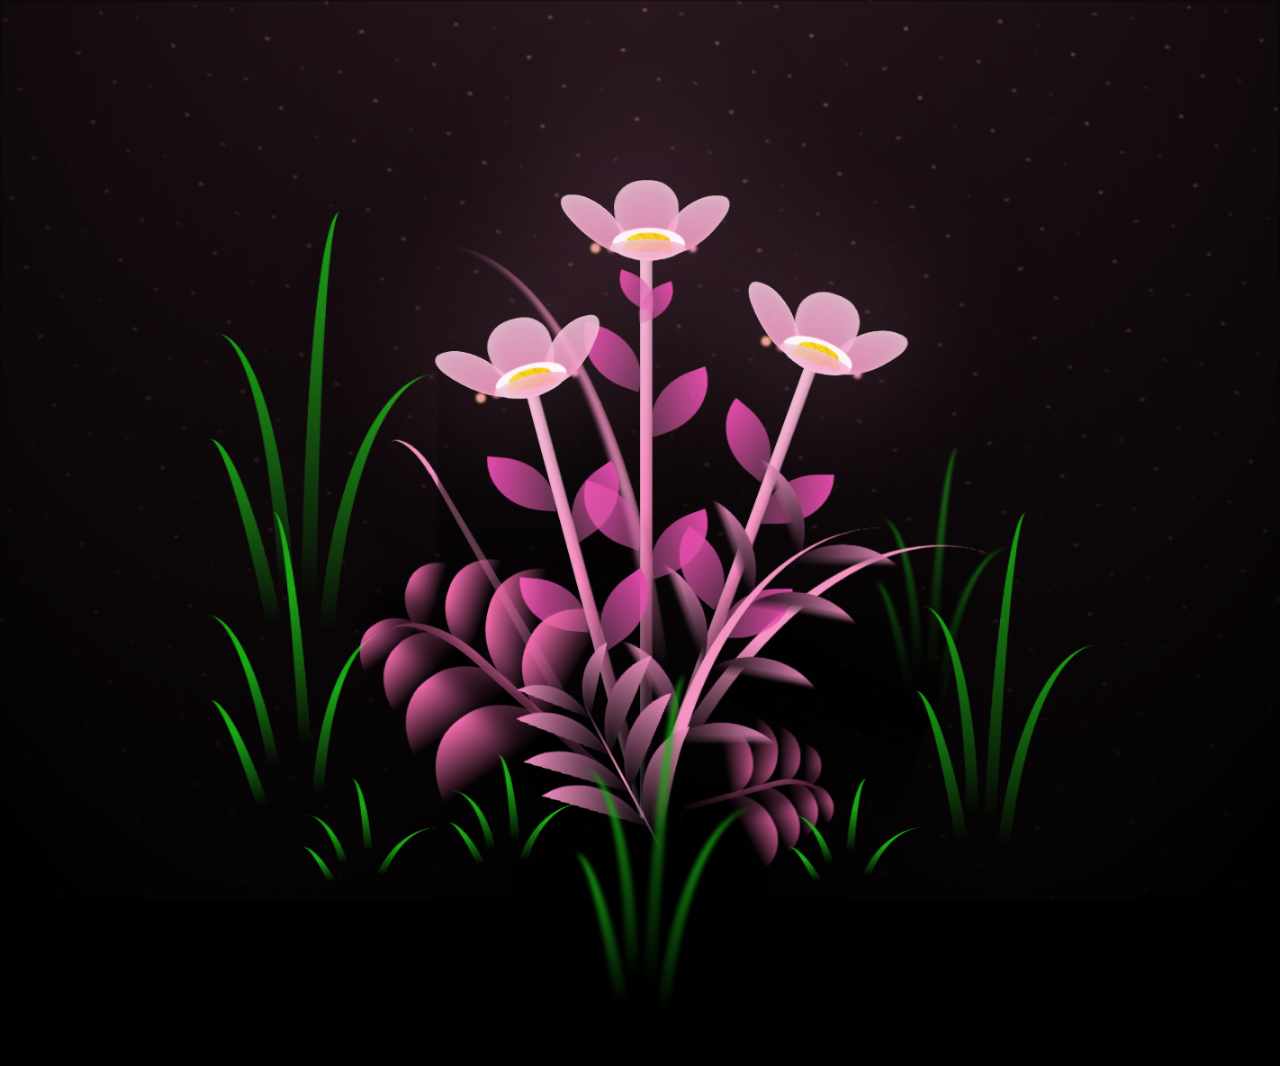
==== commit c481fdf7: "initial commit 3.0" ====
--- a/flower.html
+++ b/flower.html
@@ -1,3 +1,5 @@
+
+<link rel="stylesheet" href="https://cdnjs.cloudflare.com/ajax/libs/font-awesome/5.15.3/css/all.min.css">
 <!DOCTYPE html>
 <html lang="en">
 <head>
@@ -306,7 +308,16 @@
         </div>
       </div>
     </div>
-    
+
+    <audio id="backgroundMusic" loop autoplay>
+      <source src= "practice\music.mp3" type="audio/mp3">
+      Your browser does not support the audio element.
+  </audio>
+  <audio>
+      <source src= "practice\music.mp3" type="audio/mp3">
+      Your browser does not support the audio element.
+  </audio>
+
     <script src="main.js"></script>
   </body>
 </html>
--- a/css/main.css
+++ b/css/main.css
@@ -28,7 +28,7 @@
   width: 100%;
   height: 100%;
   filter: blur(0.1vmin);
-  background-image: radial-gradient(ellipse at top, transparent 0%, var(--dark-color)), radial-gradient(ellipse at bottom, var(--dark-color), rgba(145, 233, 255, 0.2)), repeating-linear-gradient(220deg, rgb(0, 0, 0) 0px, rgb(0, 0, 0) 19px, transparent 19px, transparent 22px), repeating-linear-gradient(189deg, rgb(0, 0, 0) 0px, rgb(0, 0, 0) 19px, transparent 19px, transparent 22px), repeating-linear-gradient(148deg, rgb(0, 0, 0) 0px, rgb(0, 0, 0) 19px, transparent 19px, transparent 22px), linear-gradient(90deg, rgb(0, 255, 250), rgb(240, 240, 240));
+  background-image: radial-gradient(ellipse at top, transparent 0%, var(--dark-color)), radial-gradient(ellipse at bottom, var(--dark-color), rgba(255, 145, 189, 0.233)), repeating-linear-gradient(220deg, rgb(0, 0, 0) 0px, rgb(0, 0, 0) 19px, transparent 19px, transparent 22px), repeating-linear-gradient(189deg, rgb(0, 0, 0) 0px, rgb(0, 0, 0) 19px, transparent 19px, transparent 22px), repeating-linear-gradient(148deg, rgb(0, 0, 0) 0px, rgb(0, 0, 0) 19px, transparent 19px, transparent 22px), linear-gradient(90deg, rgb(240, 116, 195), rgb(240, 240, 240));
 }
 
 .flowers {
@@ -154,7 +154,7 @@
   transform: translate(-50%, -100%);
   width: 8vmin;
   height: 8vmin;
-  background-color: #6bf0ff;
+  background-color: #f494c3;
   filter: blur(10vmin);
 }
 .flower__leaf {
@@ -164,8 +164,8 @@
   width: 8vmin;
   height: 11vmin;
   border-radius: 51% 49% 47% 53%/44% 45% 55% 69%;
-  background-color: #a7ffee;
-  background-image: linear-gradient(to top, #54b8aa, #a7ffee);
+  background-color: #f494c3;
+  background-image: linear-gradient(to top, #f494c3, #eebed5);
   transform-origin: bottom center;
   opacity: 0.9;
   box-shadow: inset 0 0 2vmin rgba(255, 255, 255, 0.5);
@@ -185,7 +185,7 @@
   transform-origin: bottom left;
   border-radius: 4vmin 10vmin 4vmin 4vmin;
   transform: translate(0%, 18%) rotateX(70deg) rotate(-43deg);
-  background-image: linear-gradient(to top, #39c6d6, #a7ffee);
+  background-image: linear-gradient(to top, #f494c3, #eebed5);
   z-index: 1;
   opacity: 0.8;
 }
@@ -212,7 +212,7 @@
 .flower__line {
   height: 55vmin;
   width: 1.5vmin;
-  background-image: linear-gradient(to left, rgba(0, 0, 0, 0.2), transparent, rgba(255, 255, 255, 0.2)), linear-gradient(to top, transparent 10%, #14757a, #39c6d6);
+  background-image: linear-gradient(to left, rgba(0, 0, 0, 0.2), transparent, rgba(255, 255, 255, 0.2)), linear-gradient(to top, transparent 10%, #f583ba, #eebed5);
   box-shadow: inset 0 0 2px rgba(0, 0, 0, 0.5);
   -webkit-animation: grow-flower-tree 4s backwards;
           animation: grow-flower-tree 4s backwards;
@@ -227,7 +227,7 @@
   height: var(--h);
   border-top-right-radius: var(--h);
   border-bottom-left-radius: var(--h);
-  background-image: linear-gradient(to top, rgba(20, 117, 122, 0.4), #39c6d6);
+  background-image: linear-gradient(to top, rgba(225, 112, 178, 0.4), #e349ab);
 }
 .flower__line__leaf--1 {
   transform: rotate(70deg) rotateY(30deg);
@@ -271,7 +271,7 @@
           animation: light-ans 4s linear infinite backwards;
 }
 .flower__light:nth-child(odd) {
-  background-color: #23f0ff;
+  background-color: #f494c3;
 }
 .flower__light--1 {
   left: -2vmin;
@@ -314,7 +314,7 @@
           animation-delay: 3.5s;
 }
 .flower__grass {
-  --c: #159faa;
+  --c: #f76db0;
   --line-w: 1.5vmin;
   position: absolute;
   bottom: 12vmin;
@@ -536,7 +536,7 @@
 .flower__g-long {
   --w: 2vmin;
   --h: 6vmin;
-  --c: #159faa;
+  --c: #f494c3;
   position: absolute;
   bottom: 10vmin;
   left: -3vmin;
@@ -592,9 +592,9 @@
   width: 30vmin;
   height: 50vmin;
   border-top-left-radius: 100%;
-  border-left: 2vmin solid #079097;
+  border-left: 2vmin solid #f494c3;
   background-image: linear-gradient(to bottom, transparent, var(--dark-color) 60%);
-  -webkit-mask-image: linear-gradient(to top, transparent 30%, #079097 60%);
+  -webkit-mask-image: linear-gradient(to top, transparent 30%, #f494c3 60%);
 }
 .flower__g-right--1 {
   -webkit-animation: flower-g-right-ans 2.5s linear infinite;
@@ -672,7 +672,7 @@
 .flower__g-front__line {
   width: 0.3vmin;
   height: 20vmin;
-  background-image: linear-gradient(to top, transparent, #079097, transparent 100%);
+  background-image: linear-gradient(to top, transparent, #f494c3, transparent 100%);
   position: relative;
 }
 .flower__g-front__leaf-wrapper {
@@ -779,10 +779,10 @@
   width: 10vmin;
   height: 10vmin;
   border-radius: 100% 0% 0% 100%/100% 100% 0% 0%;
-  box-shadow: inset 0 2px 1vmin hsla(184deg, 97%, 58%, 0.2);
-  background-image: linear-gradient(to bottom left, transparent, var(--dark-color)), linear-gradient(to bottom right, #159faa 50%, transparent 50%, transparent);
-  -webkit-mask-image: linear-gradient(to bottom right, #159faa 50%, transparent 50%, transparent);
-  mask-image: linear-gradient(to bottom right, #159faa 50%, transparent 50%, transparent);
+  box-shadow: inset 0 2px 1vmin hsla(313, 96%, 68%, 0.2);
+  background-image: linear-gradient(to bottom left, transparent, var(--dark-color)), linear-gradient(to bottom right, #f494c3 50%, transparent 50%, transparent);
+  -webkit-mask-image: linear-gradient(to bottom right, #f494c3 50%, transparent 50%, transparent);
+  mask-image: linear-gradient(to bottom right, #f494c3 50%, transparent 50%, transparent);
 }
 .flower__g-fr {
   position: absolute;
@@ -813,8 +813,8 @@
   width: 30vmin;
   height: 50vmin;
   border-top-left-radius: 100%;
-  border-left: 2vmin solid #079097;
-  -webkit-mask-image: linear-gradient(to top, transparent 25%, #079097 50%);
+  border-left: 2vmin solid #f494c3;
+  -webkit-mask-image: linear-gradient(to top, transparent 25%, #f494c3 50%);
   position: relative;
   z-index: 1;
 }
@@ -825,9 +825,9 @@
   width: 10vmin;
   height: 10vmin;
   border-radius: 100% 0% 0% 100%/100% 100% 0% 0%;
-  box-shadow: inset 0 2px 1vmin hsla(184deg, 97%, 58%, 0.2);
-  background-image: linear-gradient(to bottom left, transparent, var(--dark-color) 98%), linear-gradient(to bottom right, #23f0ff 45%, transparent 50%, transparent);
-  -webkit-mask-image: linear-gradient(135deg, #159faa 40%, transparent 50%, transparent);
+  box-shadow: inset 0 2px 1vmin hsla(313, 96%, 68%, 0.2);
+  background-image: linear-gradient(to bottom left, transparent, var(--dark-color) 98%), linear-gradient(to bottom right, #f494c3 45%, transparent 50%, transparent);
+  -webkit-mask-image: linear-gradient(135deg, #f494c3 40%, transparent 50%, transparent);
 }
 .flower__g-fr__leaf--1 {
   left: 20vmin;
@@ -956,7 +956,7 @@
   transform: scale(0.8) rotate(-5deg);
 }
 .long-g--1 .leaf {
-  -webkit-mask-image: linear-gradient(to top, transparent 40%, #079097 80%) !important;
+  -webkit-mask-image: linear-gradient(to top, transparent 40%, #f494c3 80%) !important;
 }
 .long-g--1 .leaf--1 {
   --w: 5vmin;
@@ -971,7 +971,7 @@
   transform: scale(0.6) rotateX(60deg);
 }
 .long-g--2 .leaf, .long-g--3 .leaf {
-  -webkit-mask-image: linear-gradient(to top, transparent 50%, #079097 80%) !important;
+  -webkit-mask-image: linear-gradient(to top, transparent 50%, #f494c3 80%) !important;
 }
 .long-g--2 .leaf--1, .long-g--3 .leaf--1 {
   left: -1vmin;
@@ -982,7 +982,7 @@
   bottom: 0vmin;
 }
 .long-g--3 .leaf {
-  -webkit-mask-image: linear-gradient(to top, transparent 40%, #079097 80%) !important;
+  -webkit-mask-image: linear-gradient(to top, transparent 40%, #f494c3 80%) !important;
 }
 .long-g--4 {
   left: 25vmin;
@@ -991,7 +991,7 @@
   transform: scale(0.6) rotateX(60deg);
 }
 .long-g--4 .leaf {
-  -webkit-mask-image: linear-gradient(to top, transparent 50%, #079097 80%) !important;
+  -webkit-mask-image: linear-gradient(to top, transparent 50%, #f494c3 80%) !important;
 }
 .long-g--5 {
   left: 42vmin;
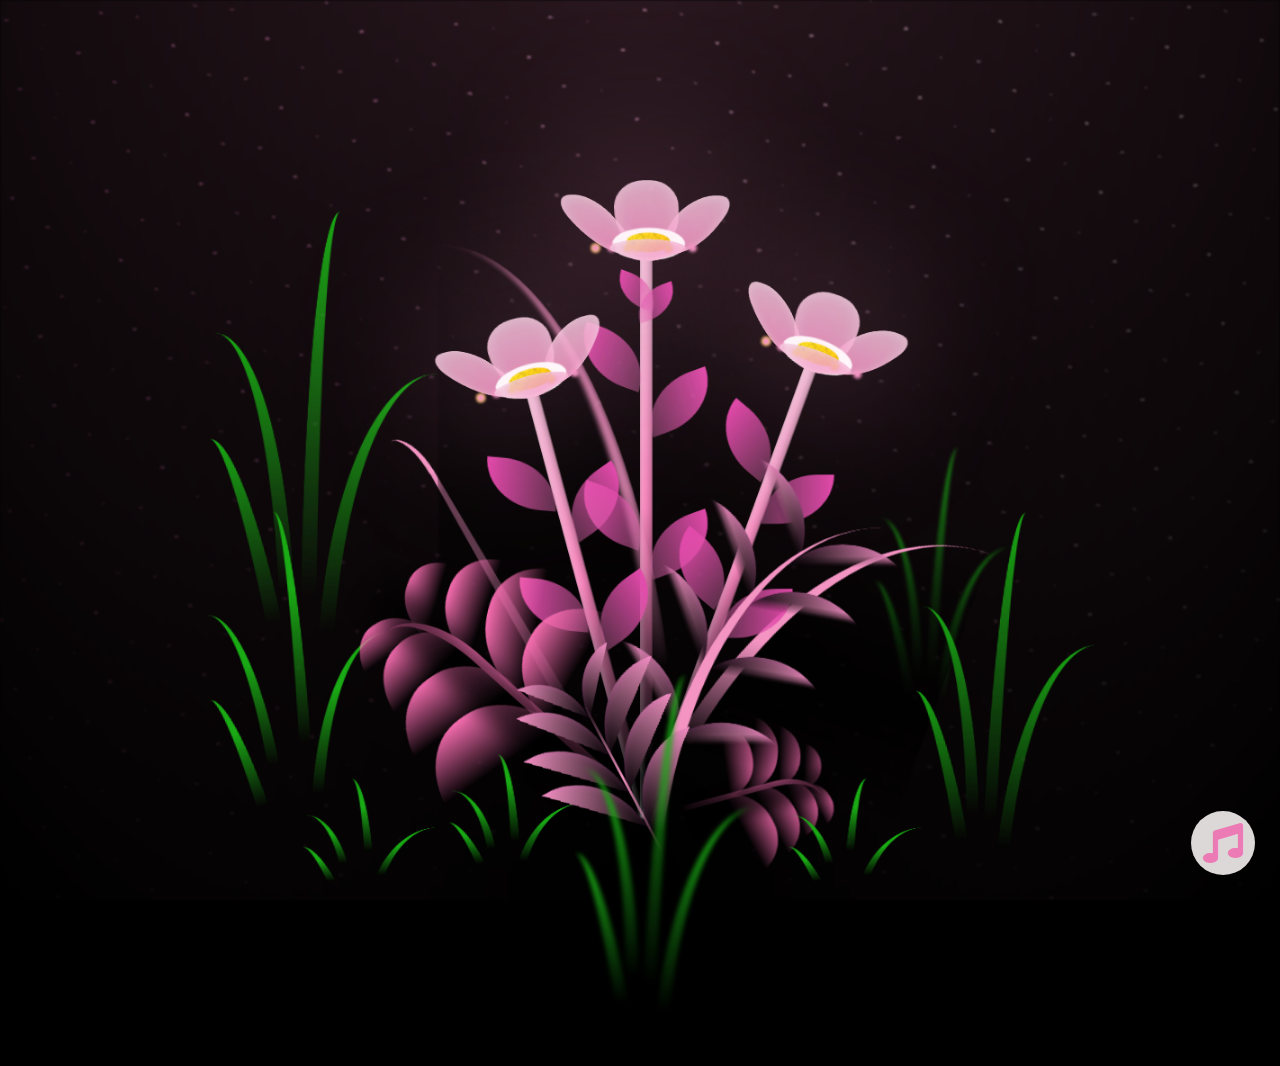
==== commit cfabe645: "initial commit 5.0" ====
--- a/flower.html
+++ b/flower.html
@@ -1,5 +1,4 @@
 
-<link rel="stylesheet" href="https://cdnjs.cloudflare.com/ajax/libs/font-awesome/5.15.3/css/all.min.css">
 <!DOCTYPE html>
 <html lang="en">
 <head>
@@ -7,7 +6,25 @@
     <meta http-equiv="X-UA-Compatible" content="IE=edge">
     <meta name="viewport" content="width=device-width, initial-scale=1.0">
     <link rel="stylesheet" href="css/main.css">
+    <link rel="stylesheet" href="https://cdnjs.cloudflare.com/ajax/libs/font-awesome/5.15.3/css/all.min.css">
     <link rel="icon" href="img/flowers.png" type="image/x-icon">
+    <style>
+    .music-icon {
+      font-size: 40px; /* Adjust the size as needed */
+      color: #ec7ab5; /* Change the color to your preference */
+      position: fixed;
+      bottom: 25px;
+      right: 25px;
+      background-color: #dcd8d8; /* Background color for the circular shape */
+      border-radius: 50%; /* Create a circular shape */
+      padding: 12px; /* Adjust padding to control the size of the circle */
+      cursor: pointer;
+    }
+    .music-icon.paused:before {
+      content: "\1F507"; /* Unicode character for a stop sign */
+  }
+    
+</style>
     <title>flowers</title>
 </head>
 <body class="container">
@@ -308,16 +325,30 @@
         </div>
       </div>
     </div>
-
-    <audio id="backgroundMusic" loop autoplay>
-      <source src= "practice\music.mp3" type="audio/mp3">
+    <audio controls autoplay loop style="display: none;">
+      <source src="music.mp3" type="audio/mp3">
       Your browser does not support the audio element.
   </audio>
-  <audio>
-      <source src= "practice\music.mp3" type="audio/mp3">
-      Your browser does not support the audio element.
-  </audio>
+     <!-- Add the music icon -->
+     <i class="fas fa-music music-icon" onclick="toggleAudio()"></i>
 
-    <script src="main.js"></script>
+     <!-- ... your existing body content ... -->
+ 
+     <script src="main.js"></script>
+     <script>
+      // JavaScript function to toggle audio playback
+      function toggleAudio() {
+          var audio = document.querySelector('audio');
+          var musicIcon = document.querySelector('.music-icon');
+
+          if (audio.paused) {
+              audio.play();
+              musicIcon.classList.remove('paused');
+          } else {
+              audio.pause();
+              musicIcon.classList.add('paused');
+          }
+      }
+  </script>
   </body>
 </html>
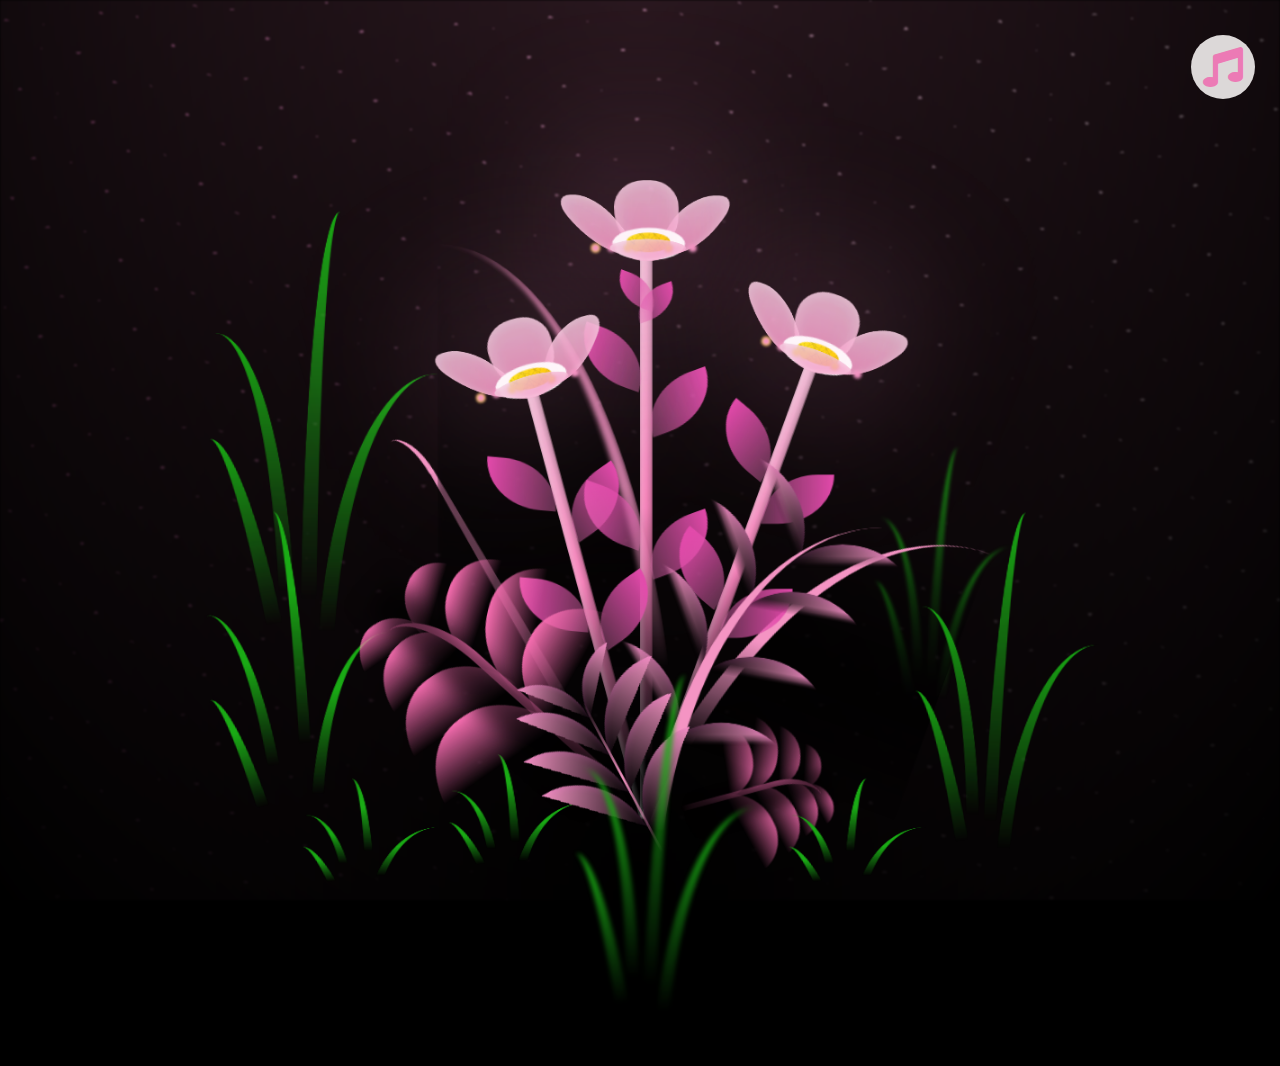
==== commit 998461d2: "initial commit 9.0" ====
--- a/flower.html
+++ b/flower.html
@@ -10,18 +10,18 @@
     <link rel="icon" href="img/flowers.png" type="image/x-icon">
     <style>
     .music-icon {
-      font-size: 40px; /* Adjust the size as needed */
-      color: #ec7ab5; /* Change the color to your preference */
+      font-size: 40px;
+      color: #ec7ab5;
       position: fixed;
-      bottom: 25px;
+      top: 35px;
       right: 25px;
-      background-color: #dcd8d8; /* Background color for the circular shape */
-      border-radius: 50%; /* Create a circular shape */
-      padding: 12px; /* Adjust padding to control the size of the circle */
+      background-color: #dcd8d8;
+      border-radius: 50%;
+      padding: 12px;
       cursor: pointer;
     }
     .music-icon.paused:before {
-      content: "\1F507"; /* Unicode character for a stop sign */
+      content: "\1F507";
   }
     
 </style>
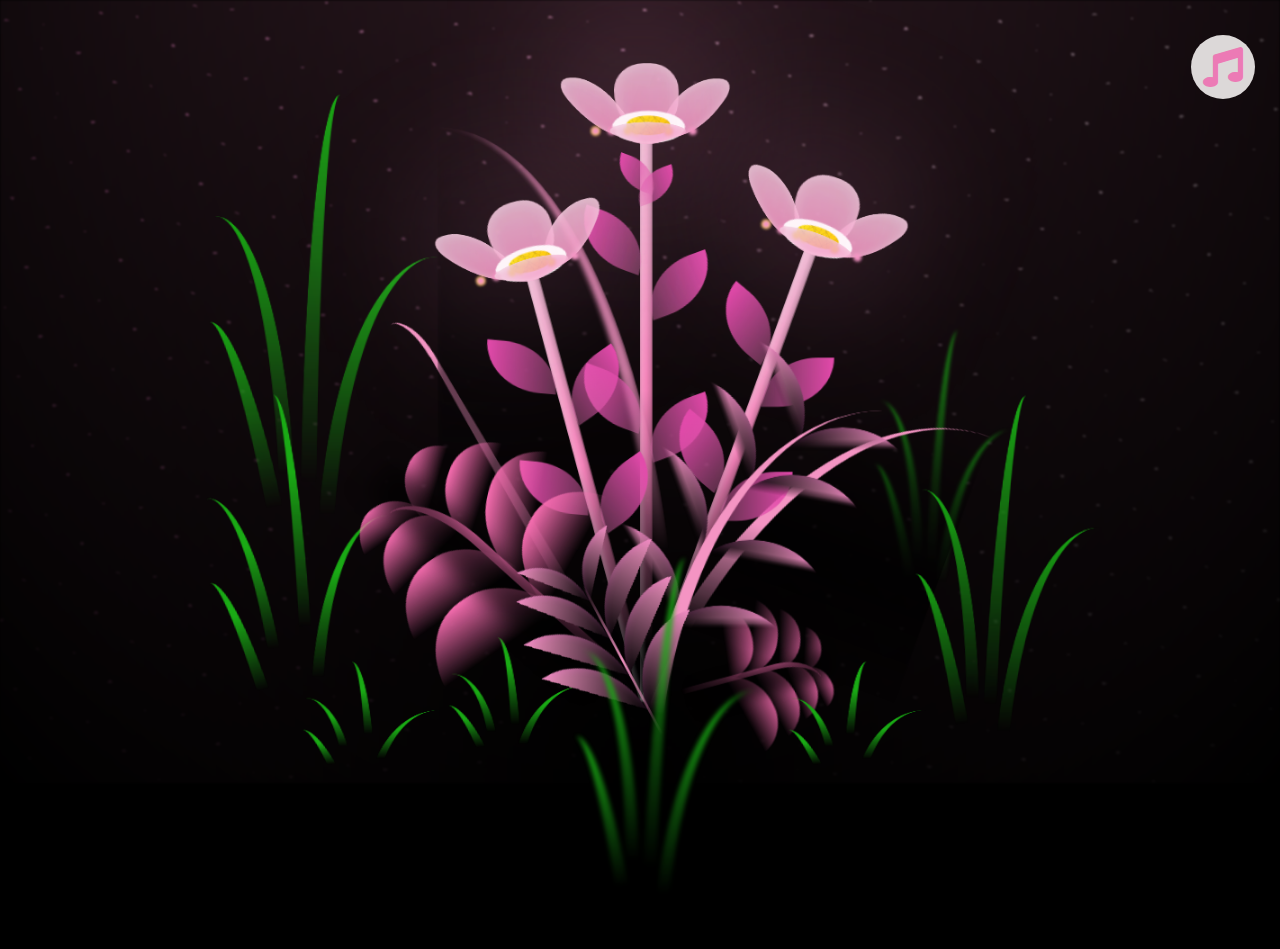
==== commit df8856c9: "initial commit 20.0" ====
--- a/flower.html
+++ b/flower.html
@@ -329,6 +329,8 @@
       <source src="music.mp3" type="audio/mp3">
       Your browser does not support the audio element.
   </audio>
+
+  <img src="img/flowers.png" alt="Falling Image" id="fallingImage" style="position: absolute; display: none; width: 50px; height: 70px;">
      <!-- Add the music icon -->
      <i class="fas fa-music music-icon" onclick="toggleAudio()"></i>
 
@@ -349,6 +351,26 @@
               musicIcon.classList.add('paused');
           }
       }
+
+      document.addEventListener('click', function(event) {
+        var fallingImage = document.getElementById('fallingImage');
+        var rect = fallingImage.getBoundingClientRect();
+        var x = event.clientX;
+        var y = event.clientY;
+
+        // Set image position to where the screen was tapped
+        fallingImage.style.left = x - rect.width / 2 + 'px';
+        fallingImage.style.top = y - rect.height / 2 + 'px';
+        fallingImage.style.display = 'block';
+
+        // Add animation for the falling effect (optional)
+        fallingImage.classList.add('falling-animation');
+
+        // Remove the image after a certain duration (optional)
+        setTimeout(function() {
+            fallingImage.style.display = 'none';
+        }, 2000); // Adjust the duration as needed
+    });
   </script>
   </body>
 </html>
--- a/css/main.css
+++ b/css/main.css
@@ -14,7 +14,7 @@
   display: flex;
   align-items: flex-end;
   justify-content: center;
-  min-height: 100vh;
+  min-height: 87vh;
   background-color: var(--dark-color);
   overflow: hidden;
   perspective: 1000px;
@@ -1318,4 +1318,17 @@
 .container * {
   -webkit-animation-play-state: paused !important;
           animation-play-state: paused !important;
-}+}
+
+.falling-animation {
+  animation: fall 2s linear;
+}
+
+@keyframes fall {
+  0% {
+      transform: translateY(0);
+  }
+  100% {
+      transform: translateY(100vh);
+  }
+}
